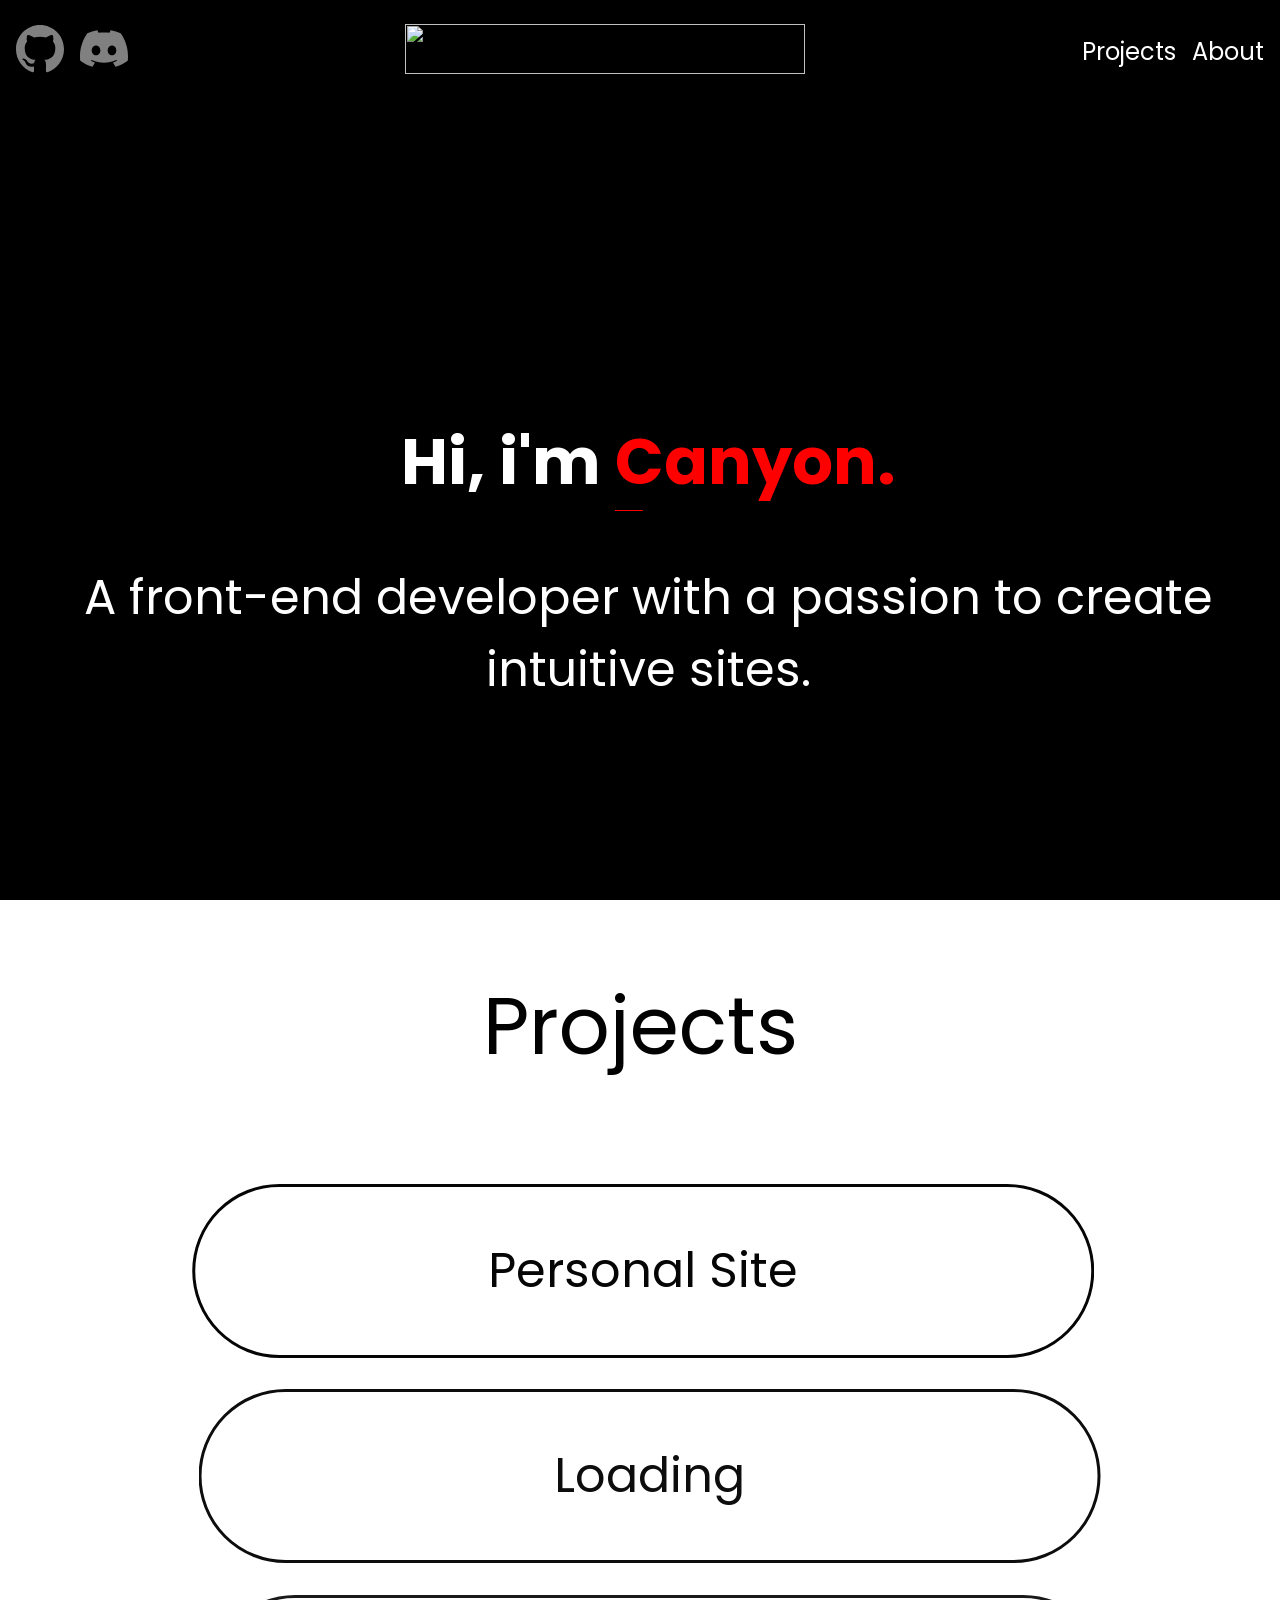
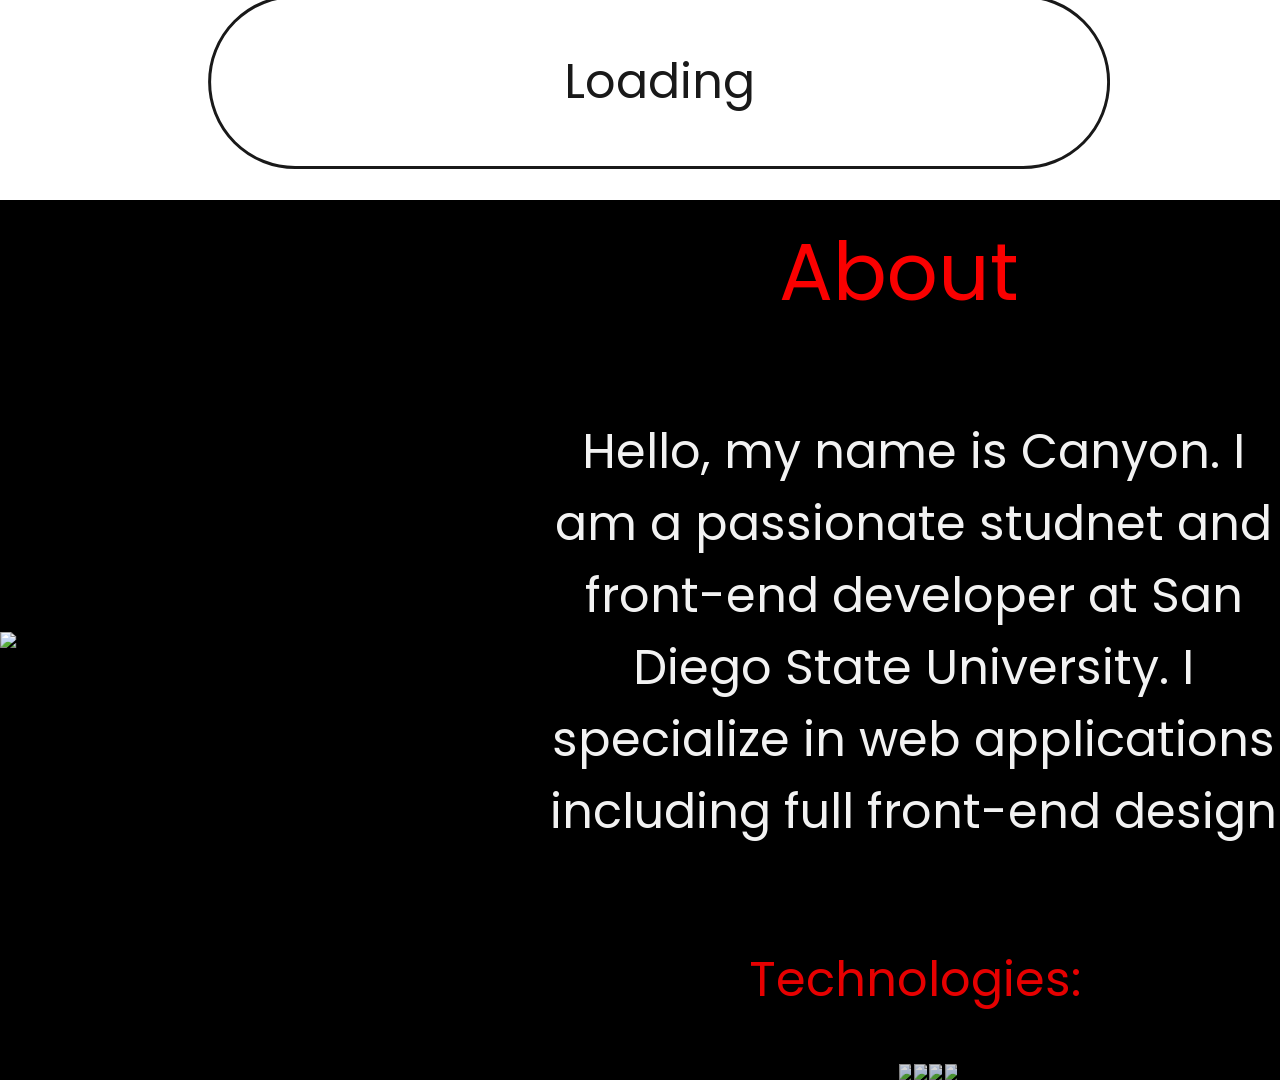
==== site.html @ eb28e3a7 "Initial commit" ====
<!DOCTYPE html>
<html lang="en">

<head>
    <style>
        @import url('https://fonts.googleapis.com/css2?family=Poppins&display=swap');
    </style>
    <link rel="stylesheet" href="https://cdnjs.cloudflare.com/ajax/libs/fullPage.js/4.0.20/fullpage.min.css"
        integrity="sha512-otONSJGv1l0LjJXcgyqi2MeKXtnthkiXAleeQjFJOKYcVD5u+mOuPb7xCnlsb74Ld+N0ONbP7KYRmW2/OWrvaA=="
        crossorigin="anonymous" referrerpolicy="no-referrer" />
    <link href='site.css' rel='stylesheet'>
    <meta charset="UTF-8">
    <meta name="viewport" content="width=device-width, initial-scale=1.0">
    <title>Site</title>
</head>

<body>
    <div class='viewport1'>
        <header>
            <div class='top'>
                <ul class='socials'>
                    <li><a target='_blank' href="https://github.com/Canyon-C"><svg width="48" class='github' height="48"
                                viewBox="0 0 48 48" fill="none" xmlns="http://www.w3.org/2000/svg">
                                <g clip-path="url(#clip0_910_44)">
                                    <path class='p1' fill-rule="evenodd" clip-rule="evenodd"
                                        d="M24.0199 0C10.7375 0 0 10.8167 0 24.1983C0 34.895 6.87988 43.9495 16.4241 47.1542C17.6174 47.3951 18.0545 46.6335 18.0545 45.9929C18.0545 45.4319 18.0151 43.509 18.0151 41.5055C11.3334 42.948 9.94198 38.6209 9.94198 38.6209C8.86818 35.8164 7.27715 35.0956 7.27715 35.0956C5.09022 33.6132 7.43645 33.6132 7.43645 33.6132C9.86233 33.7735 11.1353 36.0971 11.1353 36.0971C13.2824 39.7827 16.7422 38.7413 18.1341 38.1002C18.3328 36.5377 18.9695 35.456 19.6455 34.8552C14.3163 34.2942 8.70937 32.211 8.70937 22.9161C8.70937 20.2719 9.66321 18.1086 11.1746 16.4261C10.9361 15.8253 10.1008 13.3409 11.4135 10.0157C11.4135 10.0157 13.4417 9.3746 18.0146 12.4996C19.9725 11.9699 21.9916 11.7005 24.0199 11.6982C26.048 11.6982 28.1154 11.979 30.0246 12.4996C34.5981 9.3746 36.6262 10.0157 36.6262 10.0157C37.9389 13.3409 37.1031 15.8253 36.8646 16.4261C38.4158 18.1086 39.3303 20.2719 39.3303 22.9161C39.3303 32.211 33.7234 34.2539 28.3544 34.8552C29.2296 35.6163 29.9848 37.0583 29.9848 39.3421C29.9848 42.5871 29.9454 45.1915 29.9454 45.9924C29.9454 46.6335 30.383 47.3951 31.5758 47.1547C41.12 43.9491 47.9999 34.895 47.9999 24.1983C48.0392 10.8167 37.2624 0 24.0199 0Z"
                                        fill="gray" />
                                </g>
                                <defs>
                                    <clipPath id="clip0_910_44">
                                        <rect width="48" height="48" fill="white" />
                                    </clipPath>
                                </defs>
                            </svg></a>
                    </li>
                    <li><svg width="48" class='discord' height="48" viewBox="0 0 48 48" fill="none"
                            xmlns="http://www.w3.org/2000/svg">
                            <path class='p1'
                                d="M40.634 8.31127C37.5747 6.90751 34.294 5.87327 30.8638 5.28093C30.8013 5.2695 30.7389 5.29806 30.7067 5.3552C30.2848 6.10563 29.8175 7.08463 29.4902 7.85412C25.8008 7.30178 22.1304 7.30178 18.5166 7.85412C18.1893 7.06753 17.705 6.10563 17.2811 5.3552C17.249 5.29997 17.1866 5.2714 17.1241 5.28093C13.6958 5.87138 10.4151 6.90561 7.35387 8.31127C7.32737 8.32269 7.30465 8.34176 7.28958 8.3665C1.06678 17.6632 -0.6379 26.7314 0.19836 35.6872C0.202144 35.731 0.22674 35.7729 0.260796 35.7996C4.36642 38.8147 8.34341 40.6451 12.2466 41.8583C12.309 41.8774 12.3752 41.8546 12.415 41.8031C13.3383 40.5423 14.1613 39.2128 14.867 37.8147C14.9086 37.7328 14.8688 37.6357 14.7837 37.6033C13.4783 37.1081 12.2352 36.5043 11.0395 35.8187C10.9449 35.7634 10.9373 35.6281 11.0243 35.5634C11.2759 35.3748 11.5276 35.1786 11.7679 34.9805C11.8114 34.9444 11.872 34.9367 11.9231 34.9596C19.7786 38.5461 28.2831 38.5461 36.0459 34.9596C36.097 34.9348 36.1576 34.9425 36.203 34.9787C36.4433 35.1767 36.6949 35.3748 36.9484 35.5634C37.0354 35.6281 37.0298 35.7634 36.9352 35.8187C35.7394 36.5176 34.4964 37.1081 33.189 37.6014C33.1039 37.6338 33.0661 37.7328 33.1077 37.8147C33.8285 39.2108 34.6515 40.5403 35.5578 41.8012C35.5956 41.8546 35.6637 41.8774 35.7262 41.8583C39.6483 40.6451 43.6252 38.8147 47.7309 35.7996C47.7668 35.7729 47.7895 35.7329 47.7933 35.6891C48.7942 25.3352 46.117 16.3414 40.6964 8.3684C40.6832 8.34176 40.6605 8.32269 40.634 8.31127ZM16.04 30.2341C13.675 30.2341 11.7263 28.0628 11.7263 25.3962C11.7263 22.7297 13.6372 20.5584 16.04 20.5584C18.4617 20.5584 20.3916 22.7487 20.3538 25.3962C20.3538 28.0628 18.4428 30.2341 16.04 30.2341ZM31.9895 30.2341C29.6245 30.2341 27.6758 28.0628 27.6758 25.3962C27.6758 22.7297 29.5867 20.5584 31.9895 20.5584C34.4113 20.5584 36.3411 22.7487 36.3033 25.3962C36.3033 28.0628 34.4113 30.2341 31.9895 30.2341Z"
                                fill="gray" />
                        </svg></li>

                </ul>
                <div class='image'>
                    <ul class='sdsu'>
                        <li><a target="_blank" href="https://www.sdsu.edu/"><img
                                    src="https://brand.sdsu.edu/identity/logos/_files/_institutional_sdsu_logos/sdsu_primary-logo_rgb_horizontal_reverse.png"
                                    width="400" height="50"></a></li>
                    </ul>
                </div>
                <div>
                    <ul class='navbar'>
                        <li id='redirect'>Projects</li>
                        <li id='redirect2'>About</li>
                    </ul>
                </div>
            </div>
        </header>

        <section class='personal'>
            <div>
                <h1>Hi, i'm <span class='name'>Canyon.</span></h1>
                <p>A front-end developer with a passion to create intuitive sites.</p>
            </div>
        </section>

        <section class='media'>
            <img src="https://brand.sdsu.edu/identity/logos/_files/_institutional_sdsu_logos/sdsu_primary-logo_rgb_horizontal_reverse.png"
                width="400" height="50">
        </section>
    </div>

    <div class='viewport2'>
        <section>
            <div>
                <h2 id='under'>Projects</h2>
            </div>
        </section>

        <!-- Card Content -->
        <div class='outline'>
            <section class='cards1' id='tab'>
                <p class='dynamic'>Personal Site</p>
            </section>
            <section class='cards'>
                <p class='dynamic1'>Loading</p>
            </section>
            <section class='cards2'>
                <p class='dynamic2'>Loading</p>
            </section>
        </div>




    </div>

    <div class='viewport3'>
        <section class='img'>
            <img class='fredd' src='C:\Users\canman\Desktop\fullpageJS\Fredd.jpg'>
            <section class='textt'>
                <p class='shifttt'><span class='red'>About</span></p>
                <p class='working'>Hello, my name is Canyon. I am a passionate studnet and front-end developer at San
                    Diego State
                    University. I specialize in web applications including full front-end design
                </p>
                <p class='building'><span class='red2'>Technologies:</span></p>
                <section class='logos'>
                    <img class='js' src="C:\Users\canman\Downloads\html.png">
                    <img class='js' src="C:\Users\canman\Downloads\css.png">
                    <img class='js' src="C:\Users\canman\Downloads\JavaScript.png">
                    <img class='js' src="C:\Users\canman\Downloads\Figma.png">
                </section>

            </section>
        </section>
    </div>




</body>

<!-- <script src="https://cdnjs.cloudflare.com/ajax/libs/fullPage.js/4.0.20/fullpage.min.js"
    integrity="sha512-LGiXf+jHGTHcIybSsOWO3I/in+OObCkcEsWIZ7IyhzfD6RzD5qDUw2CK+JveuI7zTSEcDG//bIOvOpAJW2BWsg=="
    crossorigin="anonymous" referrerpolicy="no-referrer"></script> -->
<script src="https://cdnjs.cloudflare.com/ajax/libs/gsap/3.12.2/gsap.min.js"></script>
<script src="https://cdnjs.cloudflare.com/ajax/libs/gsap/3.12.2/ScrollTrigger.min.js"></script>
<script src="https://cdnjs.cloudflare.com/ajax/libs/gsap/3.12.2/ScrollToPlugin.min.js"></script>
<script src="site.js"></script>
<!-- <script>
    let timeline = gsap.timeline({
        scrollTrigger: {
            trigger: ' .begin', } }); tl.from("") </script> -->
<!-- <script>
    new fullpage('#fullpage', {
        autoscrolling: false,
        verticalCentered: false,

    });
</script> -->

</html>
---- site.css ----
:root {
    box-shadow: border-box;
    background-color: #000000;

}

body {
    margin: 0;
    overflow-x: hidden;
}

.fp-watermark {
    display: none;
}

@font-face {
    font-family: 'KanitR';
    font-weight: 400;
    src: url('assets/fonts/kanit-regular-webfont.woff2') format('woff2'),
        url('assets/fonts/kanit-regular-webfont.woff') format('woff');
}

.viewport1 {
    height: 100vh;

}

.top {
    display: flex;
    flex-direction: row;
    justify-content: space-between;
    align-items: center;
    padding-top: .5rem;
    padding-left: 1rem;
    padding-right: 1rem;
    /* border: 1px solid green; */
}

.socials {
    display: flex;
    flex-direction: row;
    gap: 1rem;
    /* border: 1px solid red; */
    padding: 0;
}

svg:hover {
    cursor: pointer;
}

svg:hover .p1 {
    fill: white;
    transition: 0.3s;
}

svg:not(:hover) .p1 {
    fill: gray;
    transition: 0.3s;
}

.navbar {
    list-style-type: none;
    color: white;
    display: flex;
    flex-direction: row;
    gap: 1rem;
}


/* Navbar underline */
.navbar li {
    font-size: 1.5rem;
    font-family: 'Poppins', sans-serif;
    font-weight: 400;
    position: relative;
    /* Underline Position*/

}

.navbar li:after {
    content: "";
    position: absolute;
    bottom: -10px;
    height: 1px;
    width: 0%;
    left: 0;
    background-color: red;
    transition: 0.3s;

}

.navbar li:hover {
    cursor: pointer;
}

.navbar li:hover:after {
    width: 100%;
}

/* Navbar Underline (END) */

.personal {
    margin-top: 20rem;
    margin-left: 1rem;
    text-align: center;
}

p {
    color: white;
    font-family: 'Poppins', sans-serif;
    font-weight: 400;
    font-size: 3rem;
    text-align: center;
    /* border: 1px solid red; */
}

h1 {
    color: white;
    font-family: 'Poppins', sans-serif;
    font-size: 4rem;
}

.name {
    color: red;
    position: relative;
}

/* Alternating Animation Start*/

.name:after {
    content: "";
    position: absolute;
    bottom: -5px;
    height: 1px;
    width: 10%;
    left: 0;
    background-color: red;
    animation: alter 1.2s ease-in-out 0s infinite alternate;
}

.media {
    display: none;
    justify-content: center;
    margin-top: 20%;
    /* border: 1px solid red; */
}

@keyframes alter {
    0% {
        right: 0;
        left: 0;
    }

    50% {
        right: 100%;
    }

    100% {
        left: 90%;
    }
}

@media (width <=781px) {
    .image {
        display: none;
    }

    .media {
        display: flex;
    }
}

@media (width <=850px) or (height <=709px) {

    p,
    h1,
    .name {
        font-size: 2rem;
    }
}

/* Project Section*/

.viewport2 {
    /* border: 1px solid green; */
    background-color: white;
    height: 100vh;
    display: flex;
    flex-direction: column;
}

.layout {

    border: 1px solid yellow;
    /* gap: 5rem; */
}

h2 {
    color: black;
    text-align: center;
    font-family: 'Poppins', sans-serif;
    font-weight: 400;
    font-size: 5rem;
    position: relative;
}

.contain {
    border: 1px solid black;
}

.outline {
    display: flex;
    justify-content: space-evenly;
    align-items: center;
    flex-direction: column;
    /* border: 1px solid yellow; */
    height: 100%;
}

.cards {
    width: 70%;
    border: 3px solid black;
    border-radius: 100px;
}

.cards2 {
    width: 70%;
    border: 3px solid black;
    border-radius: 100px;
}

.cards1 {
    width: 70%;
    border: 3px solid black;
    border-radius: 100px;
    display: flex;
    justify-content: center;
}

.cards1:hover {
    cursor: pointer;
    border: 10px solid black;
    transition: .3s;
}

.off {
    border: 3px solid black;
    transition: 0.3s;
}

.dynamic {
    color: black;
    font-family: 'Poppins', sans-serif;
    font-weight: 400;
    font-size: 3rem;
    text-align: center;
    position: relative;
    /* border: 1px solid red; */

}

.dynamic1 {
    color: black;
    font-family: 'Poppins', sans-serif;
    font-weight: 400;
    font-size: 3rem;
    text-align: center;
    position: relative;
    /* border: 1px solid red; */

}

.dynamic2 {
    color: black;
    font-family: 'Poppins', sans-serif;
    font-weight: 400;
    font-size: 3rem;
    text-align: center;
    position: relative;
    /* border: 1px solid red; */

}


.underline:after {
    content: "";
    position: absolute;
    bottom: -10px;
    height: 3px;
    left: 0;
    background-color: red;
    width: 100%;
    transition: 0.3s;

}

@media (width <=850px) or (height <=709px) {

    .dynamic,
    .dynamic1,
    .dynamic2 {
        font-size: 2rem;
    }
}

.viewport3 {
    /* background-color: black; */
    max-height: 100vh;
    /* background-image: url('C:/Users/canman/Desktop/fullpageJS/Hi.jpg');
    background-size: contain; */

}

.about {
    color: white;
    font-family: 'Poppins', sans-serif;
    font-size: 4rem;
    text-align: center;
}

.aboutinfo {
    color: white;
    font-family: 'Poppins', sans-serif;
    font-size: 4rem;
    text-align: start;
}

.img {
    /* border: 1px solid red; */
    display: flex;
    justify-content: start;
    align-items: center;
    /* flex-direction: column; */

}

.fredd {
    max-height: 100vh;
    min-width: 40%;
    /* border: 1px solid pink; */
}

.textt {
    /* padding-left: 5rem; */
    /* border: 1px solid green; */
    /* margin-left: 4rem; */
    display: flex;
    justify-content: center;
    align-items: center;
    flex-direction: column;
    width: fit-content;
    padding-left: 1rem;
    padding-right: 1rem;
    /* border: 1px solid purple; */
    /* margin-left: 7rem; */
}


.working {
    padding-left: 1rem;
    text-align: center;
    /* border: 1px solid yellow; */
    width: 100%;
    font-size: 3rem;
}

.red {
    color: red;
    font-family: 'Poppins', sans-serif;
    font-weight: 400;
    font-size: 5rem;
    line-height: 2rem;
    /* border: 1px solid red; */
}

.building {
    font-size: 3rem;
}

.js {
    width: 20%;
}

.logos {
    display: flex;
    justify-content: space-evenly;
    align-items: center;
}

.red2 {
    color: red;
    font-family: 'Poppins', sans-serif;
    font-weight: 400;
    font-size: 3rem;
    line-height: 2rem;
    /* border: 1px solid red; */
}

@media (width <=1117px) {
    .working {
        font-size: 2rem;
    }
}

@media (width <=921px) {
    .fredd {
        display: none;
    }

    .red {
        font-size: 3rem;
    }

    .working {
        font-size: 2rem;
    }

    .red2 {
        font-size: 2rem;
    }
}
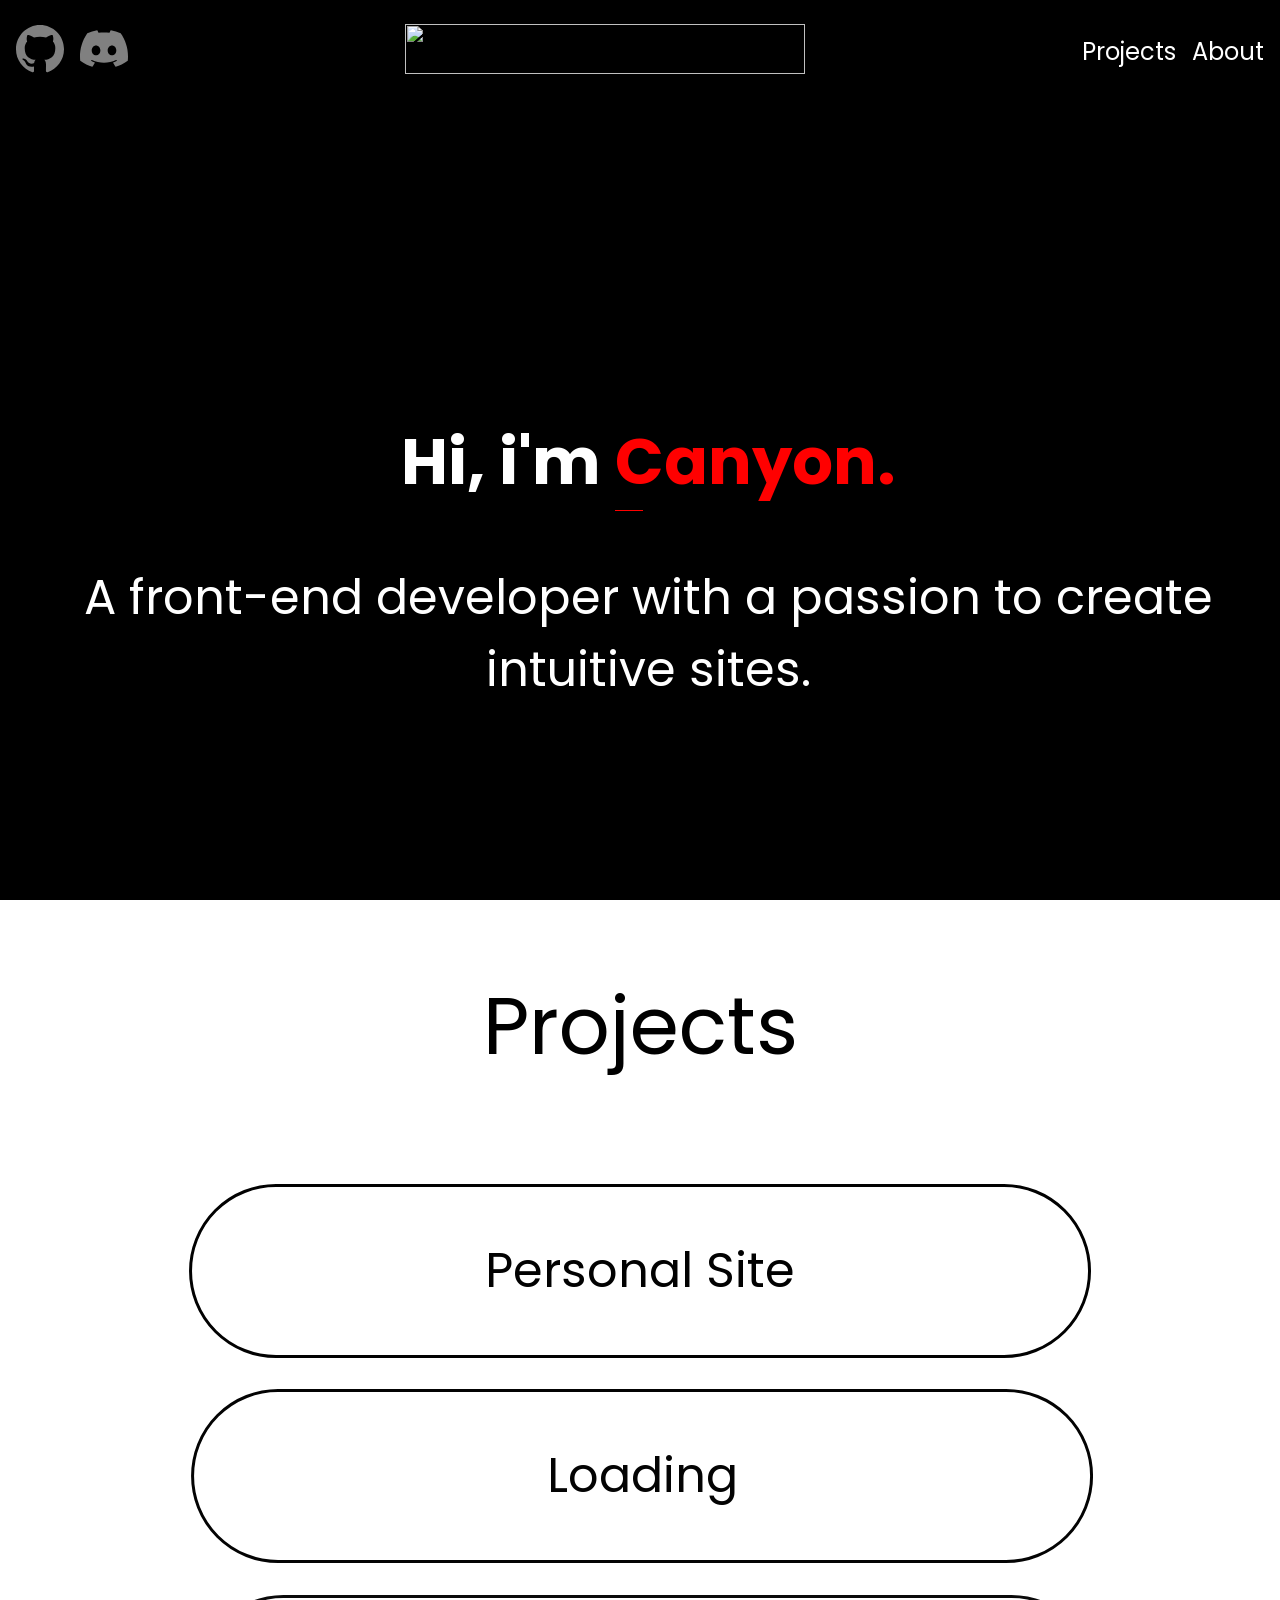
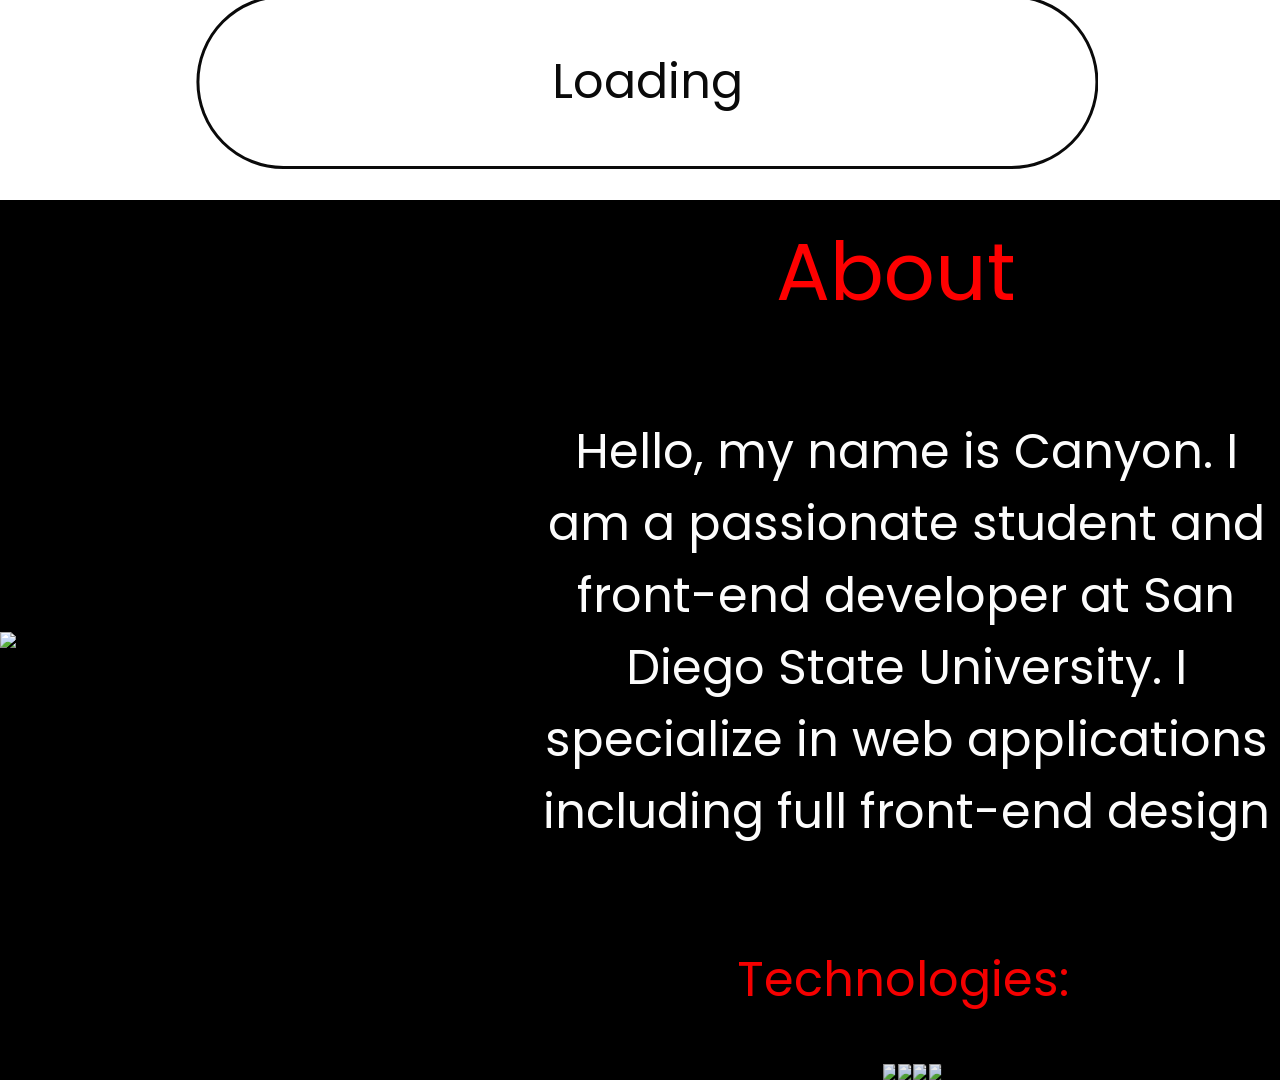
==== commit 6b1667dd: "Directory Change" ====
--- a/site.html
+++ b/site.html
@@ -97,19 +97,19 @@
 
     <div class='viewport3'>
         <section class='img'>
-            <img class='fredd' src='C:\Users\canman\Desktop\fullpageJS\Fredd.jpg'>
+            <img class='fredd' src='C:\Users\canman\Documents\Portfolio\Fredd.jpg'>
             <section class='textt'>
                 <p class='shifttt'><span class='red'>About</span></p>
-                <p class='working'>Hello, my name is Canyon. I am a passionate studnet and front-end developer at San
+                <p class='working'>Hello, my name is Canyon. I am a passionate student and front-end developer at San
                     Diego State
                     University. I specialize in web applications including full front-end design
                 </p>
                 <p class='building'><span class='red2'>Technologies:</span></p>
                 <section class='logos'>
-                    <img class='js' src="C:\Users\canman\Downloads\html.png">
-                    <img class='js' src="C:\Users\canman\Downloads\css.png">
-                    <img class='js' src="C:\Users\canman\Downloads\JavaScript.png">
-                    <img class='js' src="C:\Users\canman\Downloads\Figma.png">
+                    <img class='js' src="C:\Users\canman\Documents\Portfolio\html.png">
+                    <img class='js' src="C:\Users\canman\Documents\Portfolio\css.png">
+                    <img class='js' src="C:\Users\canman\Documents\Portfolio\JavaScript.png">
+                    <img class='js' src="C:\Users\canman\Documents\Portfolio\Figma.png">
                 </section>
 
             </section>
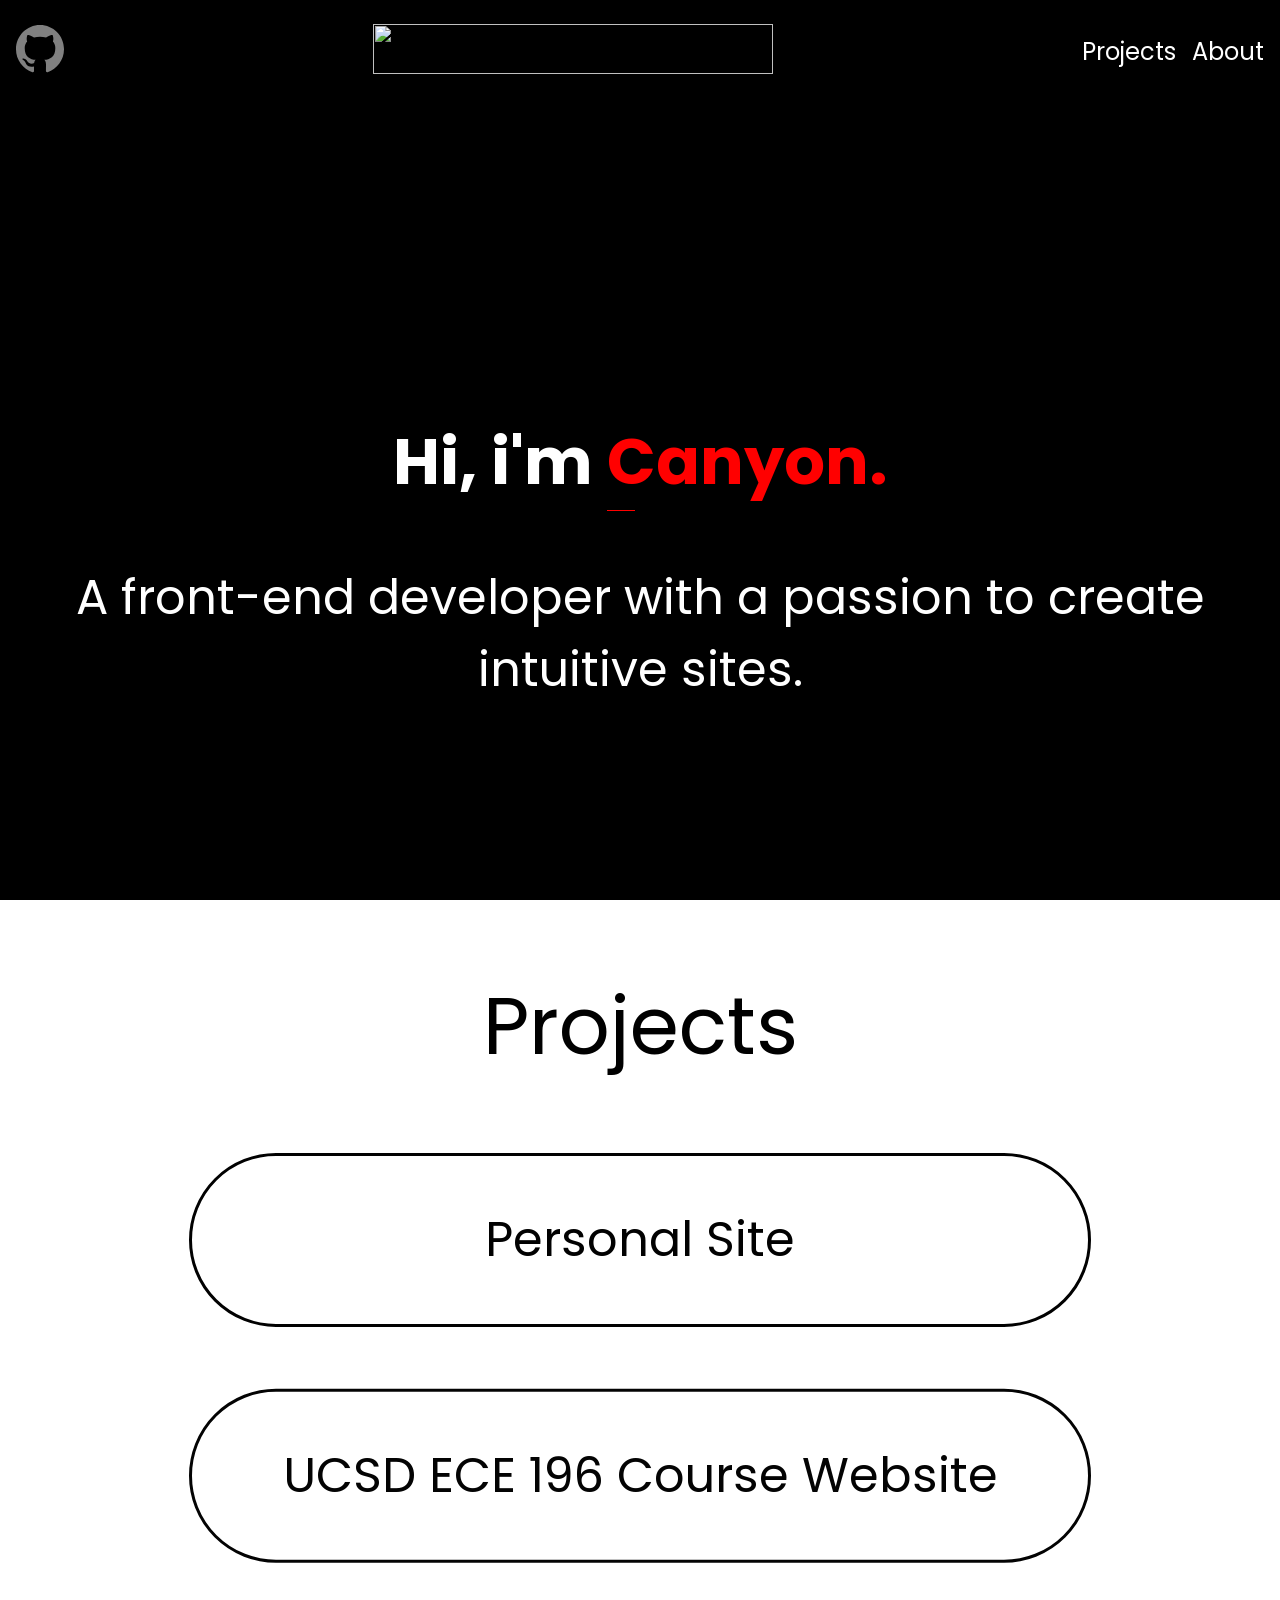
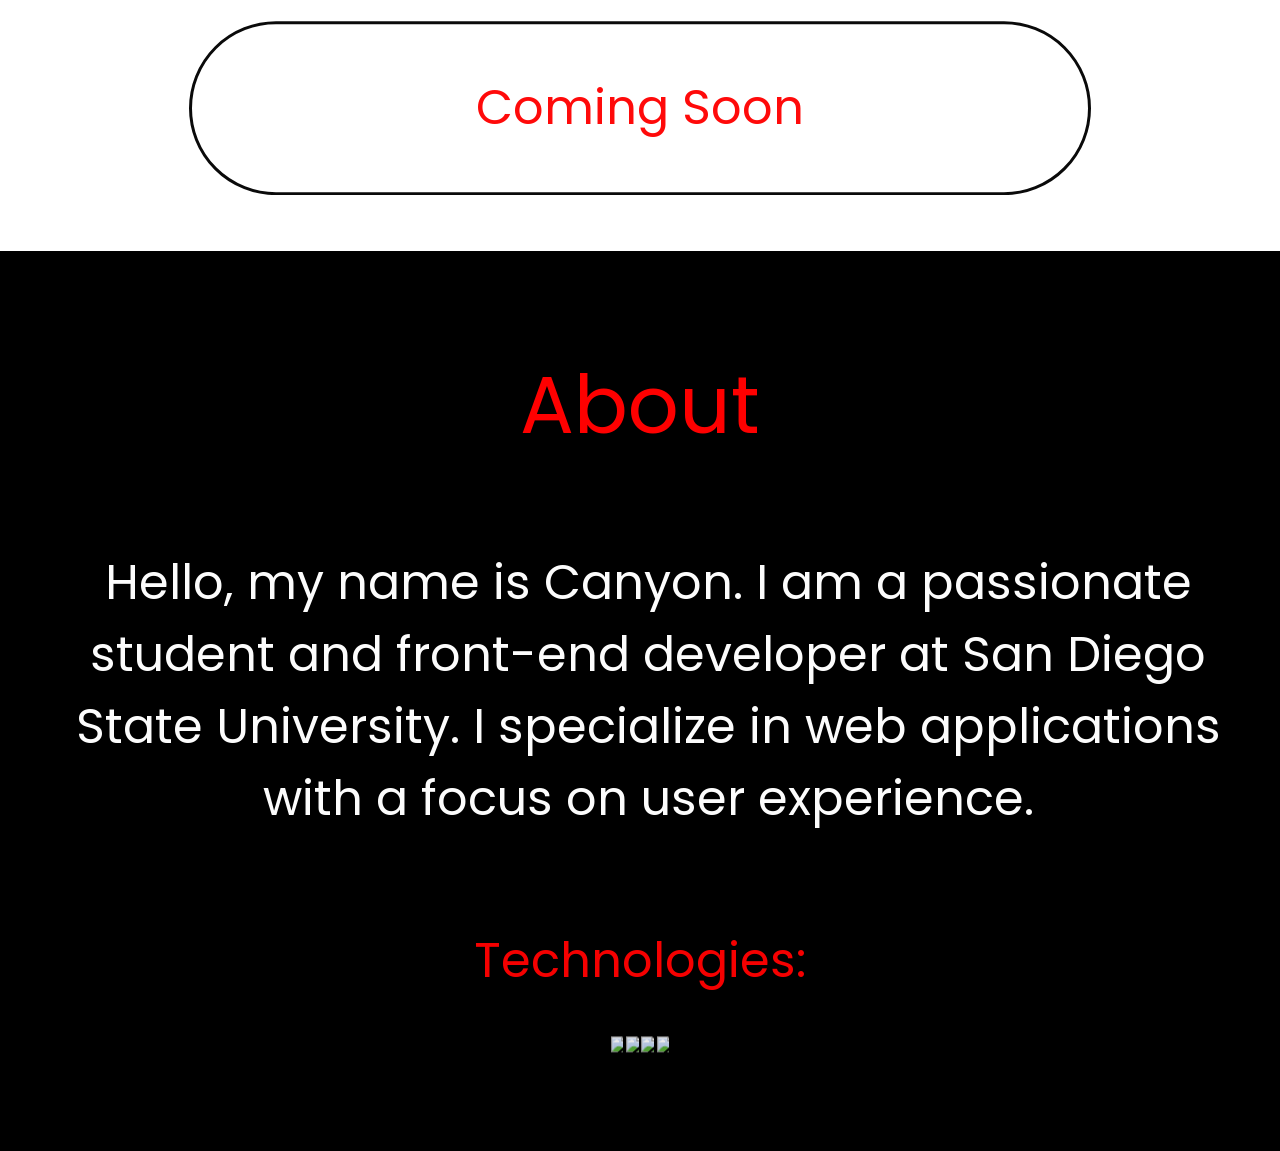
==== commit 247eb1c2: "Update ECE196 Linked" ====
--- a/site.html
+++ b/site.html
@@ -2,21 +2,19 @@
 <html lang="en">
 
 <head>
+    <meta name="viewport" content="width=device-width, initial-scale=1.0">
     <style>
         @import url('https://fonts.googleapis.com/css2?family=Poppins&display=swap');
     </style>
-    <link rel="stylesheet" href="https://cdnjs.cloudflare.com/ajax/libs/fullPage.js/4.0.20/fullpage.min.css"
-        integrity="sha512-otONSJGv1l0LjJXcgyqi2MeKXtnthkiXAleeQjFJOKYcVD5u+mOuPb7xCnlsb74Ld+N0ONbP7KYRmW2/OWrvaA=="
-        crossorigin="anonymous" referrerpolicy="no-referrer" />
     <link href='site.css' rel='stylesheet'>
     <meta charset="UTF-8">
-    <meta name="viewport" content="width=device-width, initial-scale=1.0">
     <title>Site</title>
 </head>
 
 <body>
     <div class='viewport1'>
         <header>
+            <meta name="viewport" content="width=device-width, initial-scale=1.0">
             <div class='top'>
                 <ul class='socials'>
                     <li><a target='_blank' href="https://github.com/Canyon-C"><svg width="48" class='github' height="48"
@@ -33,12 +31,13 @@
                                 </defs>
                             </svg></a>
                     </li>
-                    <li><svg width="48" class='discord' height="48" viewBox="0 0 48 48" fill="none"
+                    <!--Discord-->
+                    <!-- <li><svg width="48" class='discord' height="48" viewBox="0 0 48 48" fill="none"
                             xmlns="http://www.w3.org/2000/svg">
                             <path class='p1'
                                 d="M40.634 8.31127C37.5747 6.90751 34.294 5.87327 30.8638 5.28093C30.8013 5.2695 30.7389 5.29806 30.7067 5.3552C30.2848 6.10563 29.8175 7.08463 29.4902 7.85412C25.8008 7.30178 22.1304 7.30178 18.5166 7.85412C18.1893 7.06753 17.705 6.10563 17.2811 5.3552C17.249 5.29997 17.1866 5.2714 17.1241 5.28093C13.6958 5.87138 10.4151 6.90561 7.35387 8.31127C7.32737 8.32269 7.30465 8.34176 7.28958 8.3665C1.06678 17.6632 -0.6379 26.7314 0.19836 35.6872C0.202144 35.731 0.22674 35.7729 0.260796 35.7996C4.36642 38.8147 8.34341 40.6451 12.2466 41.8583C12.309 41.8774 12.3752 41.8546 12.415 41.8031C13.3383 40.5423 14.1613 39.2128 14.867 37.8147C14.9086 37.7328 14.8688 37.6357 14.7837 37.6033C13.4783 37.1081 12.2352 36.5043 11.0395 35.8187C10.9449 35.7634 10.9373 35.6281 11.0243 35.5634C11.2759 35.3748 11.5276 35.1786 11.7679 34.9805C11.8114 34.9444 11.872 34.9367 11.9231 34.9596C19.7786 38.5461 28.2831 38.5461 36.0459 34.9596C36.097 34.9348 36.1576 34.9425 36.203 34.9787C36.4433 35.1767 36.6949 35.3748 36.9484 35.5634C37.0354 35.6281 37.0298 35.7634 36.9352 35.8187C35.7394 36.5176 34.4964 37.1081 33.189 37.6014C33.1039 37.6338 33.0661 37.7328 33.1077 37.8147C33.8285 39.2108 34.6515 40.5403 35.5578 41.8012C35.5956 41.8546 35.6637 41.8774 35.7262 41.8583C39.6483 40.6451 43.6252 38.8147 47.7309 35.7996C47.7668 35.7729 47.7895 35.7329 47.7933 35.6891C48.7942 25.3352 46.117 16.3414 40.6964 8.3684C40.6832 8.34176 40.6605 8.32269 40.634 8.31127ZM16.04 30.2341C13.675 30.2341 11.7263 28.0628 11.7263 25.3962C11.7263 22.7297 13.6372 20.5584 16.04 20.5584C18.4617 20.5584 20.3916 22.7487 20.3538 25.3962C20.3538 28.0628 18.4428 30.2341 16.04 30.2341ZM31.9895 30.2341C29.6245 30.2341 27.6758 28.0628 27.6758 25.3962C27.6758 22.7297 29.5867 20.5584 31.9895 20.5584C34.4113 20.5584 36.3411 22.7487 36.3033 25.3962C36.3033 28.0628 34.4113 30.2341 31.9895 30.2341Z"
                                 fill="gray" />
-                        </svg></li>
+                        </svg></li> -->
 
                 </ul>
                 <div class='image'>
@@ -65,8 +64,9 @@
         </section>
 
         <section class='media'>
-            <img src="https://brand.sdsu.edu/identity/logos/_files/_institutional_sdsu_logos/sdsu_primary-logo_rgb_horizontal_reverse.png"
-                width="400" height="50">
+            <a target="_blank" href="https://www.sdsu.edu/"><img
+                    src="https://brand.sdsu.edu/identity/logos/_files/_institutional_sdsu_logos/sdsu_primary-logo_rgb_horizontal_reverse.png"
+                    width="400" height="50"></a>
         </section>
     </div>
 
@@ -82,34 +82,30 @@
             <section class='cards1' id='tab'>
                 <p class='dynamic'>Personal Site</p>
             </section>
-            <section class='cards'>
-                <p class='dynamic1'>Loading</p>
+            <section class='cards' id="git">
+                <p class='dynamic1'>UCSD ECE 196 Course Website</p>
             </section>
             <section class='cards2'>
-                <p class='dynamic2'>Loading</p>
+                <p class='dynamic2'><span class='coming2'>Coming Soon</span></p>
             </section>
         </div>
-
-
-
-
     </div>
 
     <div class='viewport3'>
         <section class='img'>
-            <img class='fredd' src='C:\Users\canman\Documents\Portfolio\Fredd.jpg'>
             <section class='textt'>
                 <p class='shifttt'><span class='red'>About</span></p>
-                <p class='working'>Hello, my name is Canyon. I am a passionate student and front-end developer at San
+                <p class='working'>Hello, my name is Canyon. I am a passionate student and front-end developer at
+                    San
                     Diego State
-                    University. I specialize in web applications including full front-end design
+                    University. I specialize in web applications with a focus on user experience.
                 </p>
                 <p class='building'><span class='red2'>Technologies:</span></p>
                 <section class='logos'>
-                    <img class='js' src="C:\Users\canman\Documents\Portfolio\html.png">
-                    <img class='js' src="C:\Users\canman\Documents\Portfolio\css.png">
-                    <img class='js' src="C:\Users\canman\Documents\Portfolio\JavaScript.png">
-                    <img class='js' src="C:\Users\canman\Documents\Portfolio\Figma.png">
+                    <img class='js' src="https://canyonc.dev/html.png">
+                    <img class='js' src="https://canyonc.dev/css.png">
+                    <img class='js' src="https://canyonc.dev/JavaScript.png">
+                    <img class='js' src="https://canyonc.dev/Figma.png">
                 </section>
 
             </section>
@@ -121,23 +117,9 @@
 
 </body>
 
-<!-- <script src="https://cdnjs.cloudflare.com/ajax/libs/fullPage.js/4.0.20/fullpage.min.js"
-    integrity="sha512-LGiXf+jHGTHcIybSsOWO3I/in+OObCkcEsWIZ7IyhzfD6RzD5qDUw2CK+JveuI7zTSEcDG//bIOvOpAJW2BWsg=="
-    crossorigin="anonymous" referrerpolicy="no-referrer"></script> -->
 <script src="https://cdnjs.cloudflare.com/ajax/libs/gsap/3.12.2/gsap.min.js"></script>
 <script src="https://cdnjs.cloudflare.com/ajax/libs/gsap/3.12.2/ScrollTrigger.min.js"></script>
 <script src="https://cdnjs.cloudflare.com/ajax/libs/gsap/3.12.2/ScrollToPlugin.min.js"></script>
 <script src="site.js"></script>
-<!-- <script>
-    let timeline = gsap.timeline({
-        scrollTrigger: {
-            trigger: ' .begin', } }); tl.from("") </script> -->
-<!-- <script>
-    new fullpage('#fullpage', {
-        autoscrolling: false,
-        verticalCentered: false,
-
-    });
-</script> -->
 
 </html>
--- a/site.css
+++ b/site.css
@@ -21,8 +21,7 @@
 }
 
 .viewport1 {
-    height: 100vh;
-
+    min-height: 100vh;
 }
 
 .top {
@@ -33,14 +32,12 @@
     padding-top: .5rem;
     padding-left: 1rem;
     padding-right: 1rem;
-    /* border: 1px solid green; */
 }
 
 .socials {
     display: flex;
     flex-direction: row;
     gap: 1rem;
-    /* border: 1px solid red; */
     padding: 0;
 }
 
@@ -101,7 +98,8 @@
 
 .personal {
     margin-top: 20rem;
-    margin-left: 1rem;
+    margin-bottom: 0;
+    padding-bottom: 0;
     text-align: center;
 }
 
@@ -111,7 +109,6 @@
     font-weight: 400;
     font-size: 3rem;
     text-align: center;
-    /* border: 1px solid red; */
 }
 
 h1 {
@@ -142,7 +139,6 @@
     display: none;
     justify-content: center;
     margin-top: 20%;
-    /* border: 1px solid red; */
 }
 
 @keyframes alter {
@@ -168,6 +164,10 @@
     .media {
         display: flex;
     }
+
+    .personal {
+        margin-top: 15rem;
+    }
 }
 
 @media (width <=850px) or (height <=709px) {
@@ -182,9 +182,8 @@
 /* Project Section*/
 
 .viewport2 {
-    /* border: 1px solid green; */
     background-color: white;
-    height: 100vh;
+    min-height: 100vh;
     display: flex;
     flex-direction: column;
 }
@@ -192,7 +191,6 @@
 .layout {
 
     border: 1px solid yellow;
-    /* gap: 5rem; */
 }
 
 h2 {
@@ -213,7 +211,8 @@
     justify-content: space-evenly;
     align-items: center;
     flex-direction: column;
-    /* border: 1px solid yellow; */
+    gap: 4em;
+    margin-bottom: 3rem;
     height: 100%;
 }
 
@@ -221,6 +220,13 @@
     width: 70%;
     border: 3px solid black;
     border-radius: 100px;
+    display: flex;
+    justify-content: center;
+}
+
+.cards:hover {
+    cursor: pointer;
+    animation: grow 0.3s linear 0s 1 forwards;
 }
 
 .cards2 {
@@ -239,13 +245,23 @@
 
 .cards1:hover {
     cursor: pointer;
-    border: 10px solid black;
-    transition: .3s;
+    animation: grow 0.3s linear 0s 1 forwards;
+}
+
+@keyframes grow {
+    100% {
+        border: 10px solid black;
+    }
 }
 
 .off {
-    border: 3px solid black;
-    transition: 0.3s;
+    animation: shrink 0.3s linear 0s 1 forwards;
+}
+
+@keyframes shrink {
+    100% {
+        border: 3px solid black;
+    }
 }
 
 .dynamic {
@@ -255,8 +271,6 @@
     font-size: 3rem;
     text-align: center;
     position: relative;
-    /* border: 1px solid red; */
-
 }
 
 .dynamic1 {
@@ -266,7 +280,6 @@
     font-size: 3rem;
     text-align: center;
     position: relative;
-    /* border: 1px solid red; */
 
 }
 
@@ -277,7 +290,6 @@
     font-size: 3rem;
     text-align: center;
     position: relative;
-    /* border: 1px solid red; */
 
 }
 
@@ -304,10 +316,7 @@
 }
 
 .viewport3 {
-    /* background-color: black; */
-    max-height: 100vh;
-    /* background-image: url('C:/Users/canman/Desktop/fullpageJS/Hi.jpg');
-    background-size: contain; */
+    min-height: 100vh;
 
 }
 
@@ -326,24 +335,13 @@
 }
 
 .img {
-    /* border: 1px solid red; */
-    display: flex;
-    justify-content: start;
+    min-height: 100vh;
+    display: flex;
+    justify-content: center;
     align-items: center;
-    /* flex-direction: column; */
-
-}
-
-.fredd {
-    max-height: 100vh;
-    min-width: 40%;
-    /* border: 1px solid pink; */
 }
 
 .textt {
-    /* padding-left: 5rem; */
-    /* border: 1px solid green; */
-    /* margin-left: 4rem; */
     display: flex;
     justify-content: center;
     align-items: center;
@@ -351,15 +349,12 @@
     width: fit-content;
     padding-left: 1rem;
     padding-right: 1rem;
-    /* border: 1px solid purple; */
-    /* margin-left: 7rem; */
 }
 
 
 .working {
     padding-left: 1rem;
     text-align: center;
-    /* border: 1px solid yellow; */
     width: 100%;
     font-size: 3rem;
 }
@@ -370,7 +365,6 @@
     font-weight: 400;
     font-size: 5rem;
     line-height: 2rem;
-    /* border: 1px solid red; */
 }
 
 .building {
@@ -393,29 +387,27 @@
     font-weight: 400;
     font-size: 3rem;
     line-height: 2rem;
-    /* border: 1px solid red; */
-}
-
-@media (width <=1117px) {
-    .working {
-        font-size: 2rem;
-    }
 }
 
 @media (width <=921px) {
-    .fredd {
-        display: none;
-    }
 
     .red {
         font-size: 3rem;
     }
 
     .working {
-        font-size: 2rem;
+        font-size: 1rem;
     }
 
     .red2 {
         font-size: 2rem;
     }
+}
+
+.coming2 {
+    color: red;
+}
+
+.coming {
+    color: black;
 }
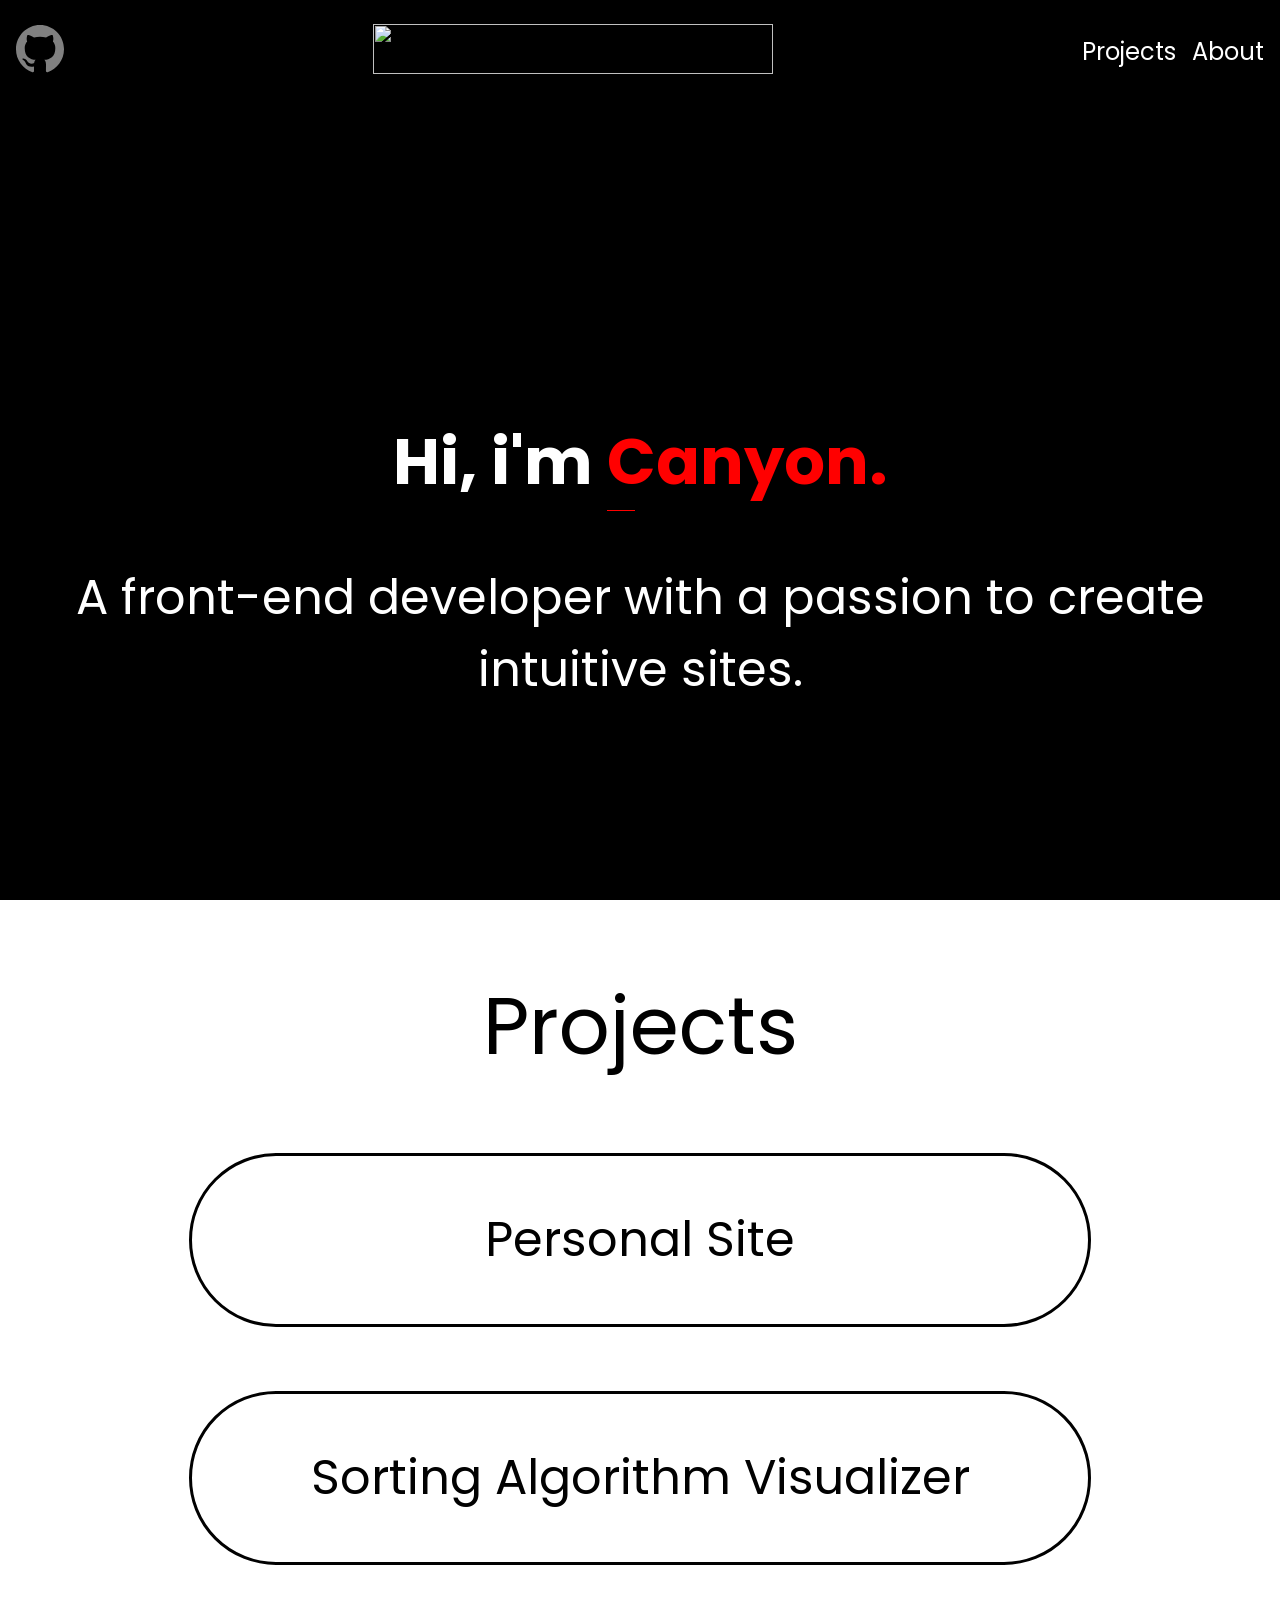
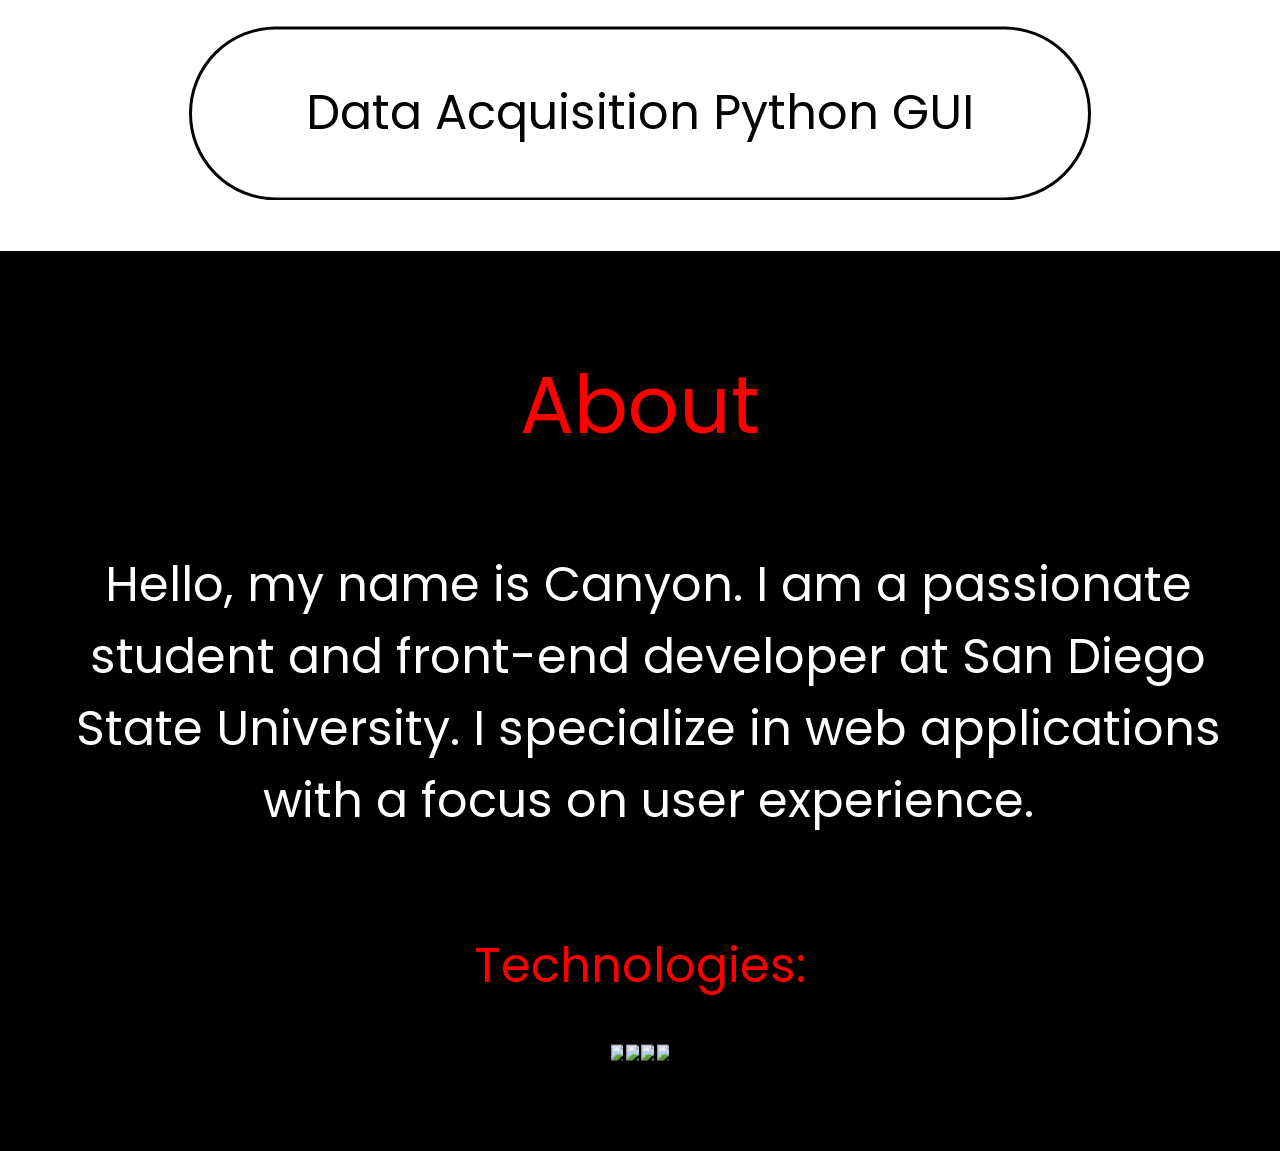
==== commit 5d63eff0: "project updates" ====
--- a/site.html
+++ b/site.html
@@ -83,10 +83,10 @@
                 <p class='dynamic'>Personal Site</p>
             </section>
             <section class='cards' id="git">
-                <p class='dynamic1'>UCSD ECE 196 Course Website</p>
+                <p class='dynamic1'>Sorting Algorithm Visualizer</p>
             </section>
-            <section class='cards2'>
-                <p class='dynamic2'><span class='coming2'>Coming Soon</span></p>
+            <section class='cards2' id="git2">
+                <p class='dynamic2'>Data Acquisition Python GUI</p>
             </section>
         </div>
     </div>
--- a/site.css
+++ b/site.css
@@ -1,413 +1,414 @@
 :root {
-    box-shadow: border-box;
-    background-color: #000000;
-
+  box-shadow: border-box;
+  background-color: #000000;
 }
 
 body {
-    margin: 0;
-    overflow-x: hidden;
+  margin: 0;
+  overflow-x: hidden;
 }
 
 .fp-watermark {
-    display: none;
+  display: none;
 }
 
 @font-face {
-    font-family: 'KanitR';
-    font-weight: 400;
-    src: url('assets/fonts/kanit-regular-webfont.woff2') format('woff2'),
-        url('assets/fonts/kanit-regular-webfont.woff') format('woff');
+  font-family: "KanitR";
+  font-weight: 400;
+  src: url("assets/fonts/kanit-regular-webfont.woff2") format("woff2"),
+    url("assets/fonts/kanit-regular-webfont.woff") format("woff");
 }
 
 .viewport1 {
-    min-height: 100vh;
+  min-height: 100vh;
 }
 
 .top {
-    display: flex;
-    flex-direction: row;
-    justify-content: space-between;
-    align-items: center;
-    padding-top: .5rem;
-    padding-left: 1rem;
-    padding-right: 1rem;
+  display: flex;
+  flex-direction: row;
+  justify-content: space-between;
+  align-items: center;
+  padding-top: 0.5rem;
+  padding-left: 1rem;
+  padding-right: 1rem;
 }
 
 .socials {
-    display: flex;
-    flex-direction: row;
-    gap: 1rem;
-    padding: 0;
+  display: flex;
+  flex-direction: row;
+  gap: 1rem;
+  padding: 0;
 }
 
 svg:hover {
-    cursor: pointer;
+  cursor: pointer;
 }
 
 svg:hover .p1 {
-    fill: white;
-    transition: 0.3s;
+  fill: white;
+  transition: 0.3s;
 }
 
 svg:not(:hover) .p1 {
-    fill: gray;
-    transition: 0.3s;
+  fill: gray;
+  transition: 0.3s;
 }
 
 .navbar {
-    list-style-type: none;
-    color: white;
-    display: flex;
-    flex-direction: row;
-    gap: 1rem;
-}
-
+  list-style-type: none;
+  color: white;
+  display: flex;
+  flex-direction: row;
+  gap: 1rem;
+}
 
 /* Navbar underline */
 .navbar li {
-    font-size: 1.5rem;
-    font-family: 'Poppins', sans-serif;
-    font-weight: 400;
-    position: relative;
-    /* Underline Position*/
-
+  font-size: 1.5rem;
+  font-family: "Poppins", sans-serif;
+  font-weight: 400;
+  position: relative;
+  /* Underline Position*/
 }
 
 .navbar li:after {
-    content: "";
-    position: absolute;
-    bottom: -10px;
-    height: 1px;
-    width: 0%;
+  content: "";
+  position: absolute;
+  bottom: -10px;
+  height: 1px;
+  width: 0%;
+  left: 0;
+  background-color: red;
+  transition: 0.3s;
+}
+
+.navbar li:hover {
+  cursor: pointer;
+}
+
+.navbar li:hover:after {
+  width: 100%;
+}
+
+/* Navbar Underline (END) */
+
+.personal {
+  margin-top: 20rem;
+  margin-bottom: 0;
+  padding-bottom: 0;
+  text-align: center;
+}
+
+p {
+  color: white;
+  font-family: "Poppins", sans-serif;
+  font-weight: 400;
+  font-size: 3rem;
+  text-align: center;
+}
+
+h1 {
+  color: white;
+  font-family: "Poppins", sans-serif;
+  font-size: 4rem;
+}
+
+.name {
+  color: red;
+  position: relative;
+}
+
+/* Alternating Animation Start*/
+
+.name:after {
+  content: "";
+  position: absolute;
+  bottom: -5px;
+  height: 1px;
+  width: 10%;
+  left: 0;
+  background-color: red;
+  animation: alter 1.2s ease-in-out 0s infinite alternate;
+}
+
+.media {
+  display: none;
+  justify-content: center;
+  margin-top: 20%;
+}
+
+@keyframes alter {
+  0% {
+    right: 0;
     left: 0;
-    background-color: red;
-    transition: 0.3s;
-
-}
-
-.navbar li:hover {
-    cursor: pointer;
-}
-
-.navbar li:hover:after {
-    width: 100%;
-}
-
-/* Navbar Underline (END) */
-
-.personal {
-    margin-top: 20rem;
-    margin-bottom: 0;
-    padding-bottom: 0;
-    text-align: center;
-}
-
-p {
-    color: white;
-    font-family: 'Poppins', sans-serif;
-    font-weight: 400;
+  }
+
+  50% {
+    right: 100%;
+  }
+
+  100% {
+    left: 90%;
+  }
+}
+
+@media (width <=781px) {
+  .image {
+    display: none;
+  }
+
+  .media {
+    display: flex;
+  }
+
+  .personal {
+    margin-top: 15rem;
+  }
+}
+
+@media (width <=850px) or (height <=709px) {
+  p,
+  h1,
+  .name {
+    font-size: 2rem;
+  }
+}
+
+/* Project Section*/
+
+.viewport2 {
+  background-color: white;
+  min-height: 100vh;
+  display: flex;
+  flex-direction: column;
+}
+
+.layout {
+  border: 1px solid yellow;
+}
+
+h2 {
+  color: black;
+  text-align: center;
+  font-family: "Poppins", sans-serif;
+  font-weight: 400;
+  font-size: 5rem;
+  position: relative;
+}
+
+.contain {
+  border: 1px solid black;
+}
+
+.outline {
+  display: flex;
+  justify-content: space-evenly;
+  align-items: center;
+  flex-direction: column;
+  gap: 4em;
+  margin-bottom: 3rem;
+  height: 100%;
+}
+
+.cards {
+  width: 70%;
+  border: 3px solid black;
+  border-radius: 100px;
+  display: flex;
+  justify-content: center;
+}
+
+.cards3 {
+  width: 70%;
+  border: 3px solid black;
+  border-radius: 100px;
+  display: flex;
+  justify-content: center;
+}
+
+.cards:hover {
+  cursor: pointer;
+  animation: grow 0.3s linear 0s 1 forwards;
+}
+
+.cards2 {
+  width: 70%;
+  border: 3px solid black;
+  border-radius: 100px;
+  display: flex;
+  justify-content: center;
+}
+
+.cards2:hover {
+  cursor: pointer;
+  animation: grow 0.3s linear 0s 1 forwards;
+}
+
+.cards1 {
+  width: 70%;
+  border: 3px solid black;
+  border-radius: 100px;
+  display: flex;
+  justify-content: center;
+}
+
+.cards1:hover {
+  cursor: pointer;
+  animation: grow 0.3s linear 0s 1 forwards;
+}
+
+@keyframes grow {
+  100% {
+    border: 10px solid black;
+  }
+}
+
+.off {
+  animation: shrink 0.3s linear 0s 1 forwards;
+}
+
+@keyframes shrink {
+  100% {
+    border: 3px solid black;
+  }
+}
+
+.dynamic {
+  color: black;
+  font-family: "Poppins", sans-serif;
+  font-weight: 400;
+  font-size: 3rem;
+  text-align: center;
+  position: relative;
+}
+
+.dynamic1 {
+  color: black;
+  font-family: "Poppins", sans-serif;
+  font-weight: 400;
+  font-size: 3rem;
+  text-align: center;
+  position: relative;
+}
+
+.dynamic2 {
+  color: black;
+  font-family: "Poppins", sans-serif;
+  font-weight: 400;
+  font-size: 3rem;
+  text-align: center;
+  position: relative;
+}
+
+.underline:after {
+  content: "";
+  position: absolute;
+  bottom: -10px;
+  height: 3px;
+  left: 0;
+  background-color: red;
+  width: 100%;
+  transition: 0.3s;
+}
+
+@media (width <=850px) or (height <=709px) {
+  .dynamic,
+  .dynamic1,
+  .dynamic2 {
+    font-size: 2rem;
+  }
+}
+
+.viewport3 {
+  min-height: 100vh;
+}
+
+.about {
+  color: white;
+  font-family: "Poppins", sans-serif;
+  font-size: 4rem;
+  text-align: center;
+}
+
+.aboutinfo {
+  color: white;
+  font-family: "Poppins", sans-serif;
+  font-size: 4rem;
+  text-align: start;
+}
+
+.img {
+  min-height: 100vh;
+  display: flex;
+  justify-content: center;
+  align-items: center;
+}
+
+.textt {
+  display: flex;
+  justify-content: center;
+  align-items: center;
+  flex-direction: column;
+  width: fit-content;
+  padding-left: 1rem;
+  padding-right: 1rem;
+}
+
+.working {
+  padding-left: 1rem;
+  text-align: center;
+  width: 100%;
+  font-size: 3rem;
+}
+
+.red {
+  color: red;
+  font-family: "Poppins", sans-serif;
+  font-weight: 400;
+  font-size: 5rem;
+  line-height: 2rem;
+}
+
+.building {
+  font-size: 3rem;
+}
+
+.js {
+  width: 20%;
+}
+
+.logos {
+  display: flex;
+  justify-content: space-evenly;
+  align-items: center;
+}
+
+.red2 {
+  color: red;
+  font-family: "Poppins", sans-serif;
+  font-weight: 400;
+  font-size: 3rem;
+  line-height: 2rem;
+}
+
+@media (width <=921px) {
+  .red {
     font-size: 3rem;
-    text-align: center;
-}
-
-h1 {
-    color: white;
-    font-family: 'Poppins', sans-serif;
-    font-size: 4rem;
-}
-
-.name {
-    color: red;
-    position: relative;
-}
-
-/* Alternating Animation Start*/
-
-.name:after {
-    content: "";
-    position: absolute;
-    bottom: -5px;
-    height: 1px;
-    width: 10%;
-    left: 0;
-    background-color: red;
-    animation: alter 1.2s ease-in-out 0s infinite alternate;
-}
-
-.media {
-    display: none;
-    justify-content: center;
-    margin-top: 20%;
-}
-
-@keyframes alter {
-    0% {
-        right: 0;
-        left: 0;
-    }
-
-    50% {
-        right: 100%;
-    }
-
-    100% {
-        left: 90%;
-    }
-}
-
-@media (width <=781px) {
-    .image {
-        display: none;
-    }
-
-    .media {
-        display: flex;
-    }
-
-    .personal {
-        margin-top: 15rem;
-    }
-}
-
-@media (width <=850px) or (height <=709px) {
-
-    p,
-    h1,
-    .name {
-        font-size: 2rem;
-    }
-}
-
-/* Project Section*/
-
-.viewport2 {
-    background-color: white;
-    min-height: 100vh;
-    display: flex;
-    flex-direction: column;
-}
-
-.layout {
-
-    border: 1px solid yellow;
-}
-
-h2 {
-    color: black;
-    text-align: center;
-    font-family: 'Poppins', sans-serif;
-    font-weight: 400;
-    font-size: 5rem;
-    position: relative;
-}
-
-.contain {
-    border: 1px solid black;
-}
-
-.outline {
-    display: flex;
-    justify-content: space-evenly;
-    align-items: center;
-    flex-direction: column;
-    gap: 4em;
-    margin-bottom: 3rem;
-    height: 100%;
-}
-
-.cards {
-    width: 70%;
-    border: 3px solid black;
-    border-radius: 100px;
-    display: flex;
-    justify-content: center;
-}
-
-.cards:hover {
-    cursor: pointer;
-    animation: grow 0.3s linear 0s 1 forwards;
-}
-
-.cards2 {
-    width: 70%;
-    border: 3px solid black;
-    border-radius: 100px;
-}
-
-.cards1 {
-    width: 70%;
-    border: 3px solid black;
-    border-radius: 100px;
-    display: flex;
-    justify-content: center;
-}
-
-.cards1:hover {
-    cursor: pointer;
-    animation: grow 0.3s linear 0s 1 forwards;
-}
-
-@keyframes grow {
-    100% {
-        border: 10px solid black;
-    }
-}
-
-.off {
-    animation: shrink 0.3s linear 0s 1 forwards;
-}
-
-@keyframes shrink {
-    100% {
-        border: 3px solid black;
-    }
-}
-
-.dynamic {
-    color: black;
-    font-family: 'Poppins', sans-serif;
-    font-weight: 400;
-    font-size: 3rem;
-    text-align: center;
-    position: relative;
-}
-
-.dynamic1 {
-    color: black;
-    font-family: 'Poppins', sans-serif;
-    font-weight: 400;
-    font-size: 3rem;
-    text-align: center;
-    position: relative;
-
-}
-
-.dynamic2 {
-    color: black;
-    font-family: 'Poppins', sans-serif;
-    font-weight: 400;
-    font-size: 3rem;
-    text-align: center;
-    position: relative;
-
-}
-
-
-.underline:after {
-    content: "";
-    position: absolute;
-    bottom: -10px;
-    height: 3px;
-    left: 0;
-    background-color: red;
-    width: 100%;
-    transition: 0.3s;
-
-}
-
-@media (width <=850px) or (height <=709px) {
-
-    .dynamic,
-    .dynamic1,
-    .dynamic2 {
-        font-size: 2rem;
-    }
-}
-
-.viewport3 {
-    min-height: 100vh;
-
-}
-
-.about {
-    color: white;
-    font-family: 'Poppins', sans-serif;
-    font-size: 4rem;
-    text-align: center;
-}
-
-.aboutinfo {
-    color: white;
-    font-family: 'Poppins', sans-serif;
-    font-size: 4rem;
-    text-align: start;
-}
-
-.img {
-    min-height: 100vh;
-    display: flex;
-    justify-content: center;
-    align-items: center;
-}
-
-.textt {
-    display: flex;
-    justify-content: center;
-    align-items: center;
-    flex-direction: column;
-    width: fit-content;
-    padding-left: 1rem;
-    padding-right: 1rem;
-}
-
-
-.working {
-    padding-left: 1rem;
-    text-align: center;
-    width: 100%;
-    font-size: 3rem;
-}
-
-.red {
-    color: red;
-    font-family: 'Poppins', sans-serif;
-    font-weight: 400;
-    font-size: 5rem;
-    line-height: 2rem;
-}
-
-.building {
-    font-size: 3rem;
-}
-
-.js {
-    width: 20%;
-}
-
-.logos {
-    display: flex;
-    justify-content: space-evenly;
-    align-items: center;
-}
-
-.red2 {
-    color: red;
-    font-family: 'Poppins', sans-serif;
-    font-weight: 400;
-    font-size: 3rem;
-    line-height: 2rem;
-}
-
-@media (width <=921px) {
-
-    .red {
-        font-size: 3rem;
-    }
-
-    .working {
-        font-size: 1rem;
-    }
-
-    .red2 {
-        font-size: 2rem;
-    }
+  }
+
+  .working {
+    font-size: 1rem;
+  }
+
+  .red2 {
+    font-size: 2rem;
+  }
 }
 
 .coming2 {
-    color: red;
+  color: red;
 }
 
 .coming {
-    color: black;
-}+  color: black;
+}
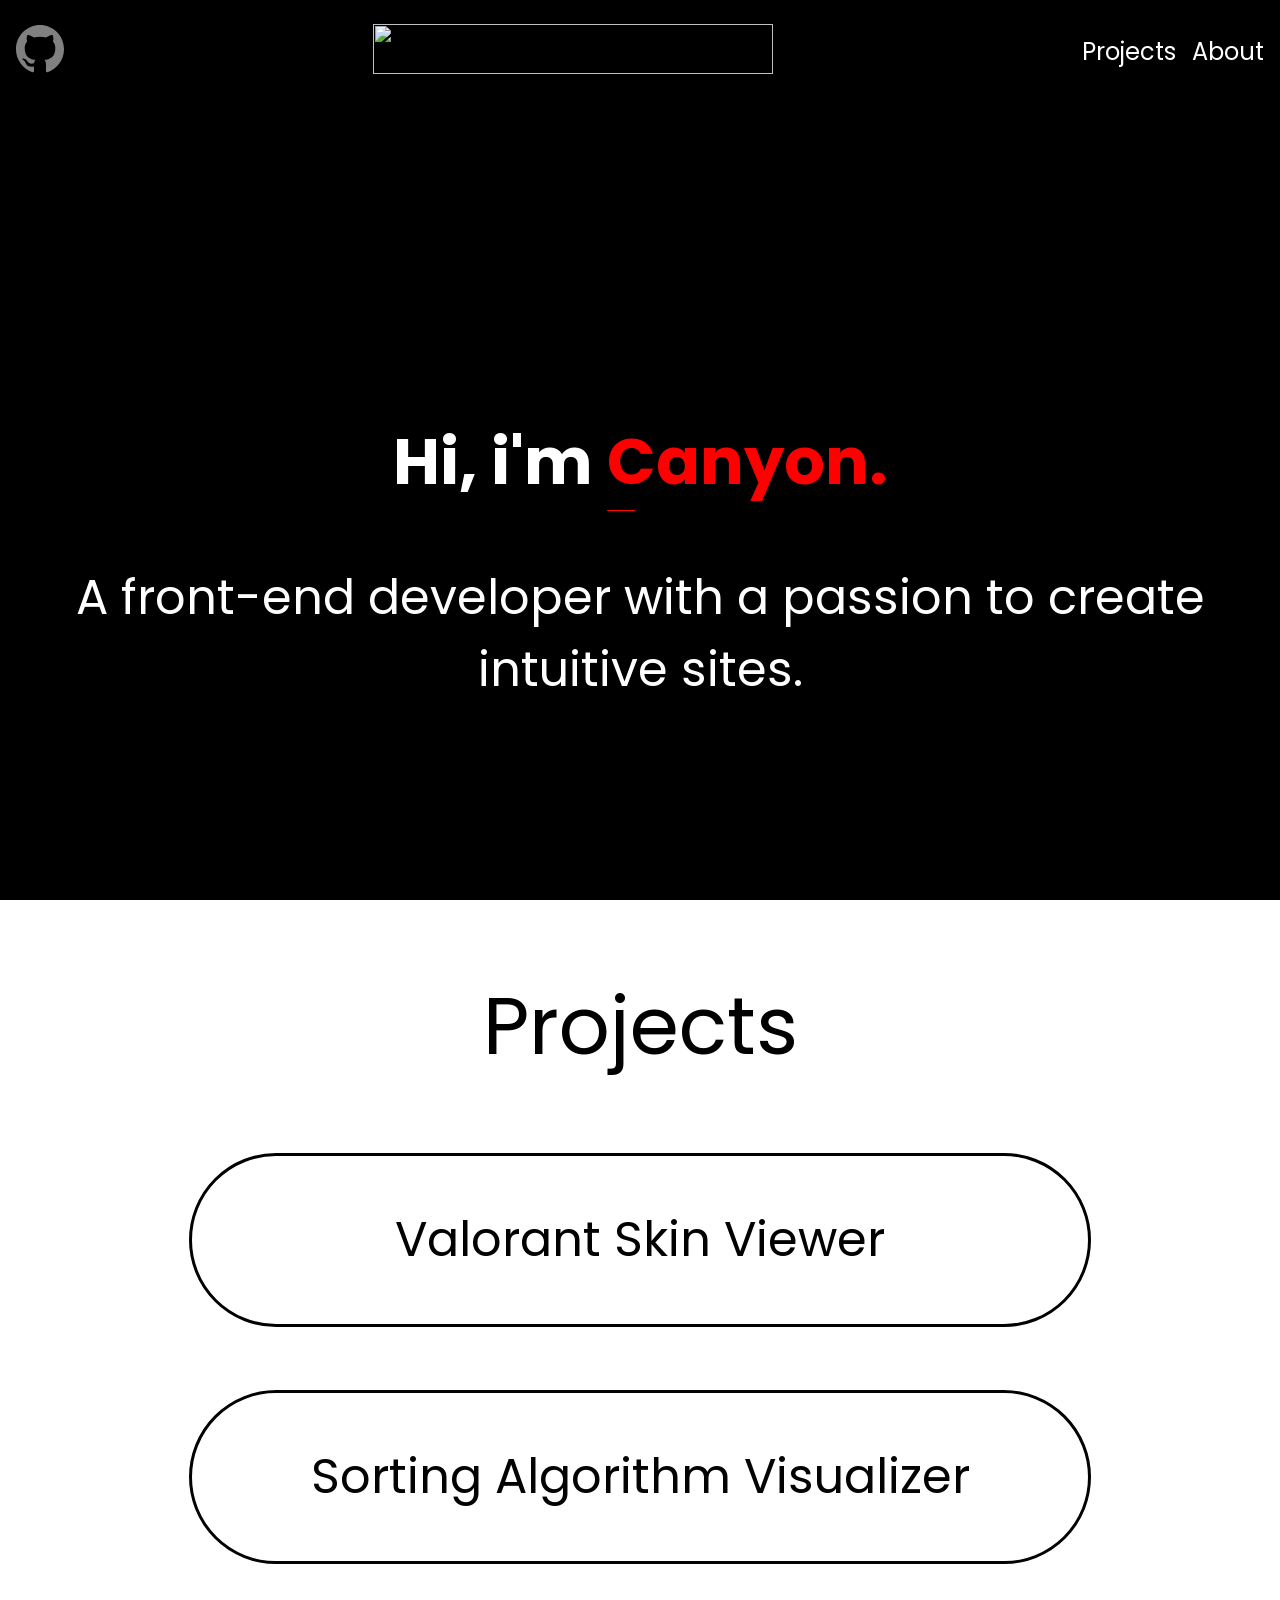
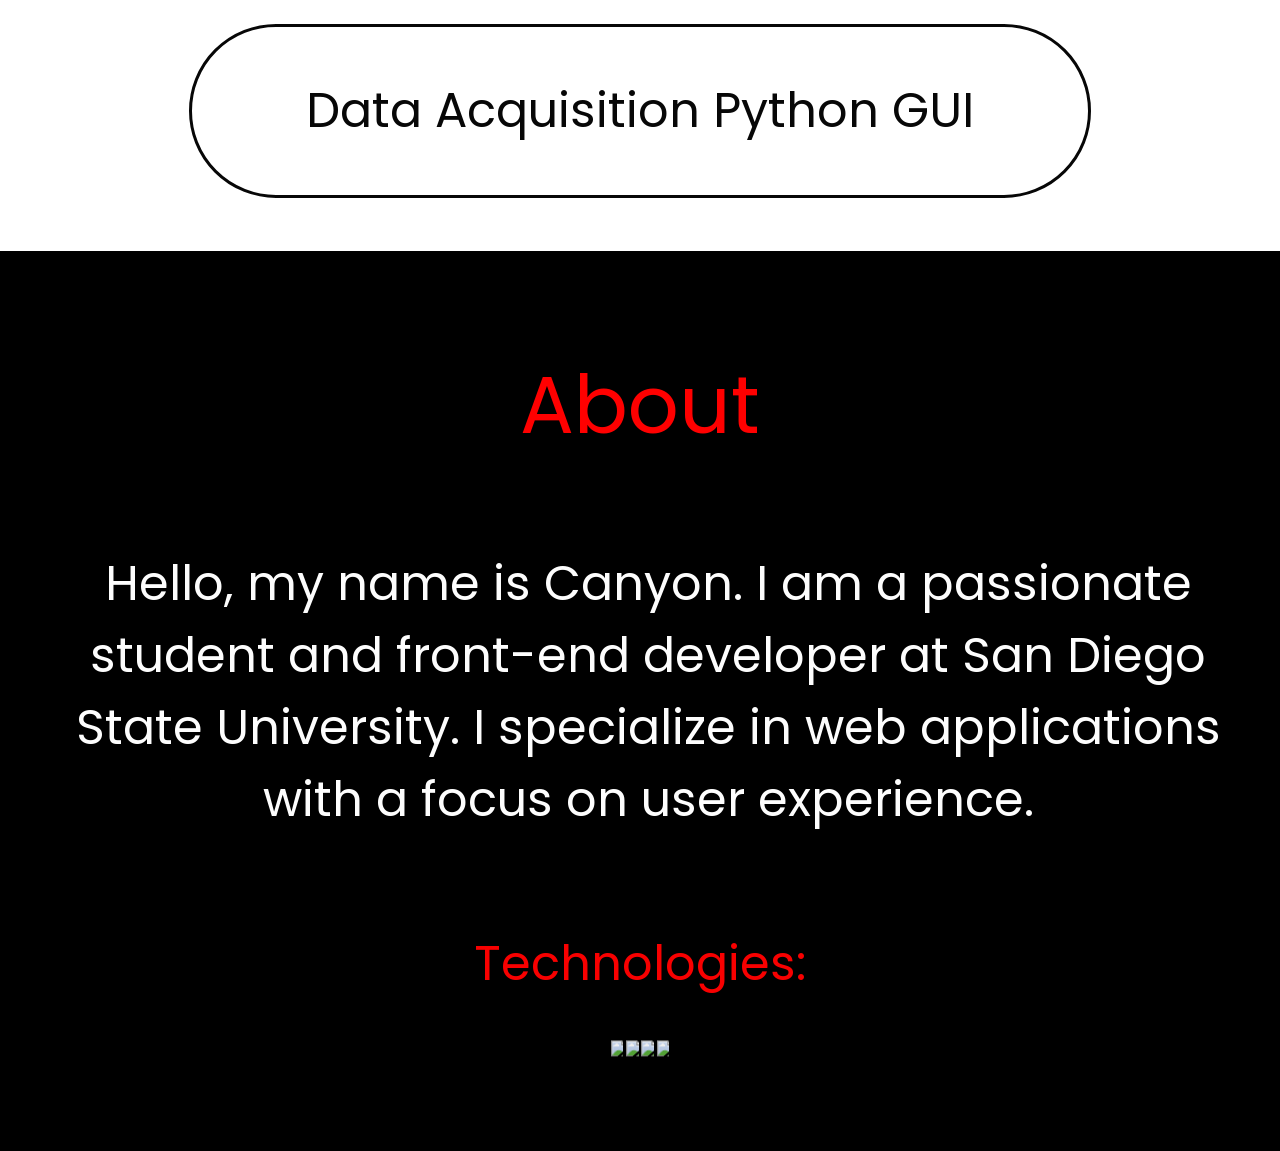
==== commit ed97e9b6: "projects update" ====
--- a/site.html
+++ b/site.html
@@ -80,7 +80,7 @@
         <!-- Card Content -->
         <div class='outline'>
             <section class='cards1' id='tab'>
-                <p class='dynamic'>Personal Site</p>
+                <p class='dynamic'>Valorant Skin Viewer</p>
             </section>
             <section class='cards' id="git">
                 <p class='dynamic1'>Sorting Algorithm Visualizer</p>
